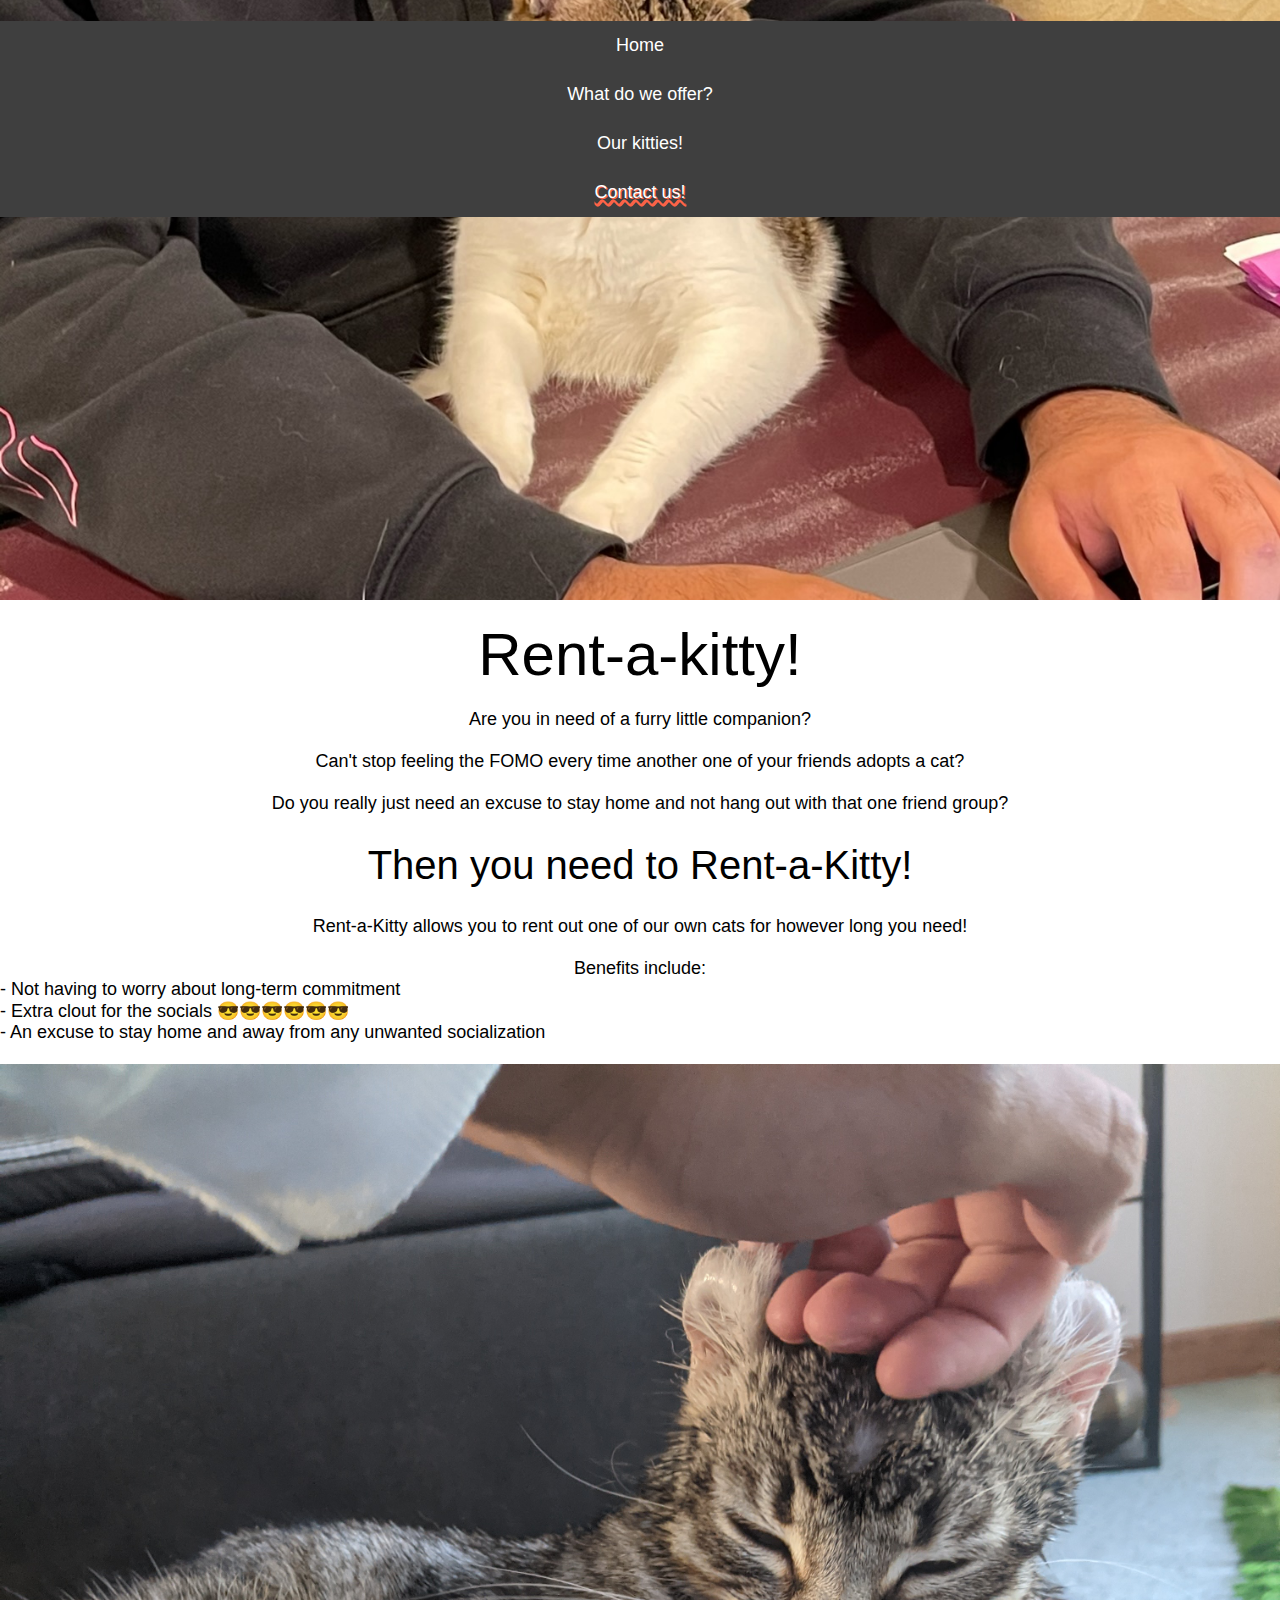
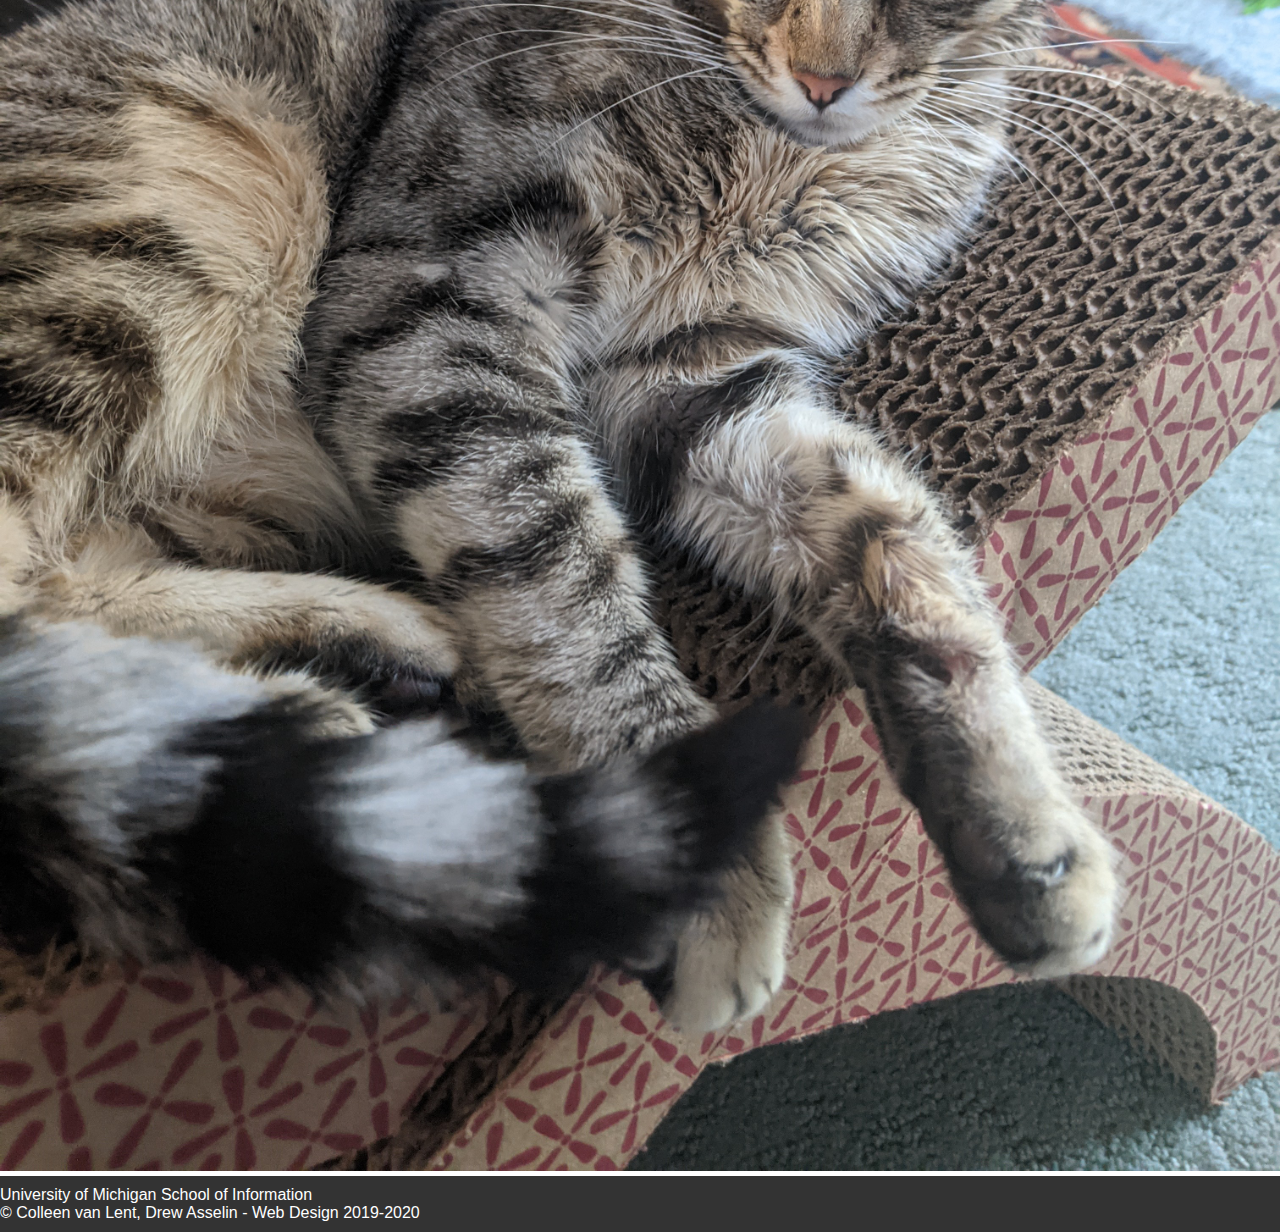
==== contact.html @ ad369d71 "Whoops is this the initial commit ahaha" ====
<!DOCTYPE html>
<html lang="en">
<head>
	<meta charset="UTF-8">
  <link rel="stylesheet" type="text/css" href="css/html5reset.css">
  <link rel="stylesheet" type="text/css" href="css/style.css">
  <link rel="stylesheet" href="https://use.typekit.net/vra7xxn.css">
	<title>Rent-a-Kitty - Contact Us!</title>
</head>
<body>
	<div class="skip"><a href="#skip">Skip to Main Content</a></div>
	  <header class="contact">
		<img src="images/logo.png" alt="" id = "logo">
		<nav>
		  <ul class="nav_links">
			  <li><a href="index.html">Home</a></li>
			  <li><a href="services.html">What do we offer?</a></li>
			  <li><a href="kitties.html">Our kitties!</a></li>
			  <li class="current"><a href="contact.html">Contact us!</a></li>
		  </ul>
	  </nav>
	</header>
	<main class="about" id="skip">
	  <h1>Rent-a-kitty!</h1>
  <div class="main-text-container">
	<p class="home">Are you in need of a furry little companion?</p>
	<br>
	<p class="home">Can't stop feeling the FOMO every time another one of your friends adopts a cat?</p>
	<br>
	<p class="home">Do you really just need an excuse to stay home and not hang out with that one friend group?</p>
	<br>
	<h2>Then you need to Rent-a-Kitty!</h2>
	<br>
	<p class="home">Rent-a-Kitty allows you to rent out one of our own cats for however long you need!</p>
	<br>
	<p class="home">Benefits include:</p>
	<p>- Not having to worry about long-term commitment</p>
	<p>- Extra clout for the socials 😎😎😎😎😎😎</p>
	<p>- An excuse to stay home and away from any unwanted socialization</p>
	<br>
	<img src="images/esma-pet-1.jpg" alt="One of our kitties, Esma, being pet on the head">
  </div>
  
  <footer>
	  <p>University of Michigan School of Information <br/>
		&copy; Colleen van Lent, Drew Asselin - Web Design 2019-2020</p>
	</footer>
  </body>
  </html>
---- css/style.css ----
html{
    scroll-behavior: smooth;
}

body{
  margin:auto;
  font-family: museo-slab, sans-serif;
  font-size: 18px;
}

h1{
  font-size: 60px;
  padding-top: 20px;
  padding-bottom: 20px;
  text-align: center;
}

h2{
    font-size: 40px;
    line-height: 1.5;
    text-align: center;
}

h3{
    font-size: 30px;
}

.home{
    text-align: center;
}

nav{
margin: 0;
padding: 0;
width: 100%;
}

nav ul{
  list-style-type: none;
  margin: 0 auto;
  padding: 0;
  overflow: hidden;
  background-color: #3f3f3f;
}

nav a{
  display: block;
  color: white;
  text-align: center;
  padding: 14px 16px;
  text-decoration-line: none;
}

nav li:hover{
  background-color: #8e8e8e;
  text-decoration: underline;
}

  .current{
  text-decoration: underline wavy tomato 2px;
  text-shadow: 1px 1px tomato;
}

.skip a{
  background: white;
  left: 0px;
  padding: 6px;
  position: absolute;
  top: -40px;
  -webkit-transition: top 1s ease-out;
  transition: top 1s ease-out;
  z-index: 1;
}

.skip a:focus{
  position: absolute;
  transition: none;
  left:0px;
  top:0px;
}

*:focus {
  border: 2px solid black;
}

.container{

  display: grid;
  grid-template-rows: 10% 30% auto 20%;
  display: inline-block;
  align-items: stretch;
  width: 100%;
}

/* Header */
header {
  background-attachment: fixed; /* Parallax effect */
  background-position: center; /* Parallax effect */
  background-size: cover; /* Parallax effect */
  color: white;
  height: 600px; /* Parallax effect */

  /* YOUR CODE HERE; */
  grid-column: 1 / -1;
  grid-row: 1 / span 1;
  background-image: url('../images/sona-grass.JPG');
  background-repeat: no-repeat;
}

.services{
    background-image: url('../images/esma-grass-flat.jpg');
}

.kitties{
    background-image: url('../images/esma-sleep-ottoman.jpg');
}

.contact{
    background-image: url('../images/sona-study-buddy.JPG');
}

footer{
  position: sticky;
  height: 20%;
  width: 100%;
  color: white;
  background-color: #333;
  font-size: 16px;
  text-align: left;
  padding-top: 10px;
  padding-bottom: 10px;

  grid-column: 0 / -1;
  grid-row: 0 / span 4;
}
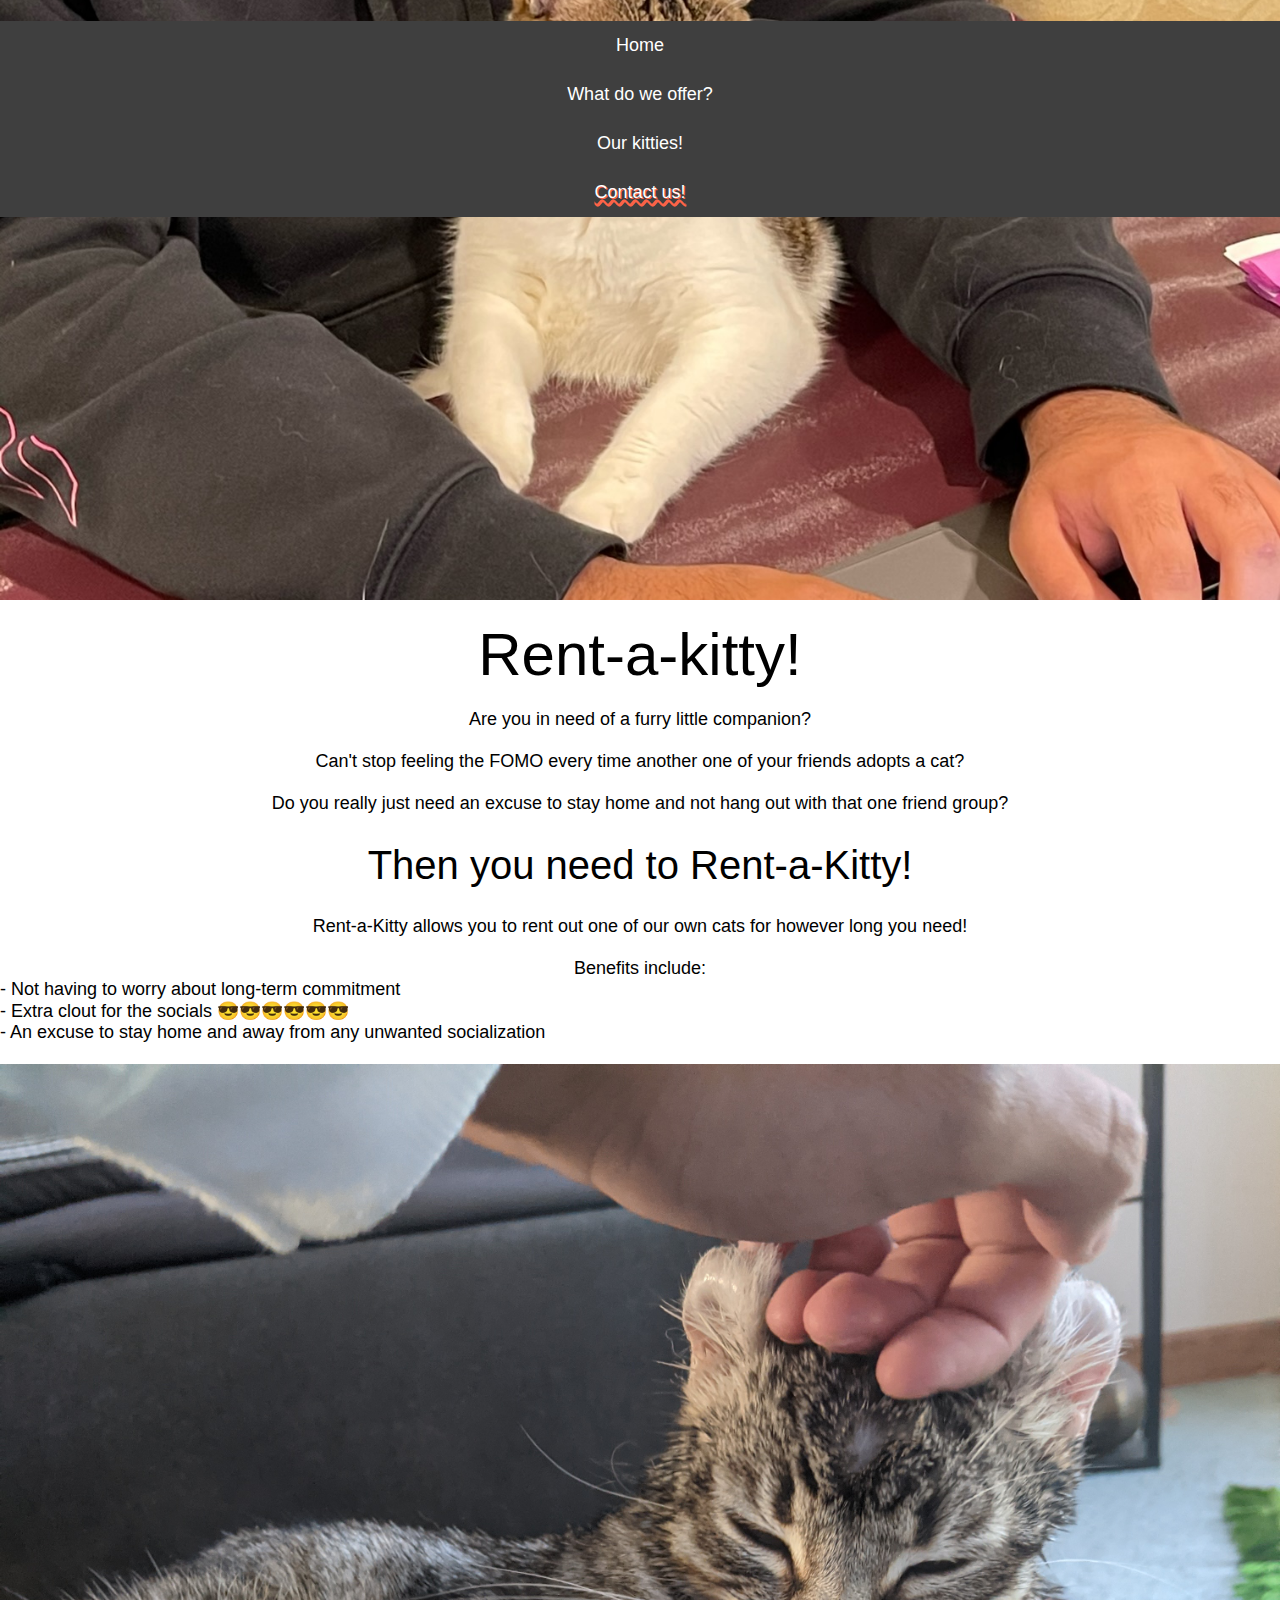
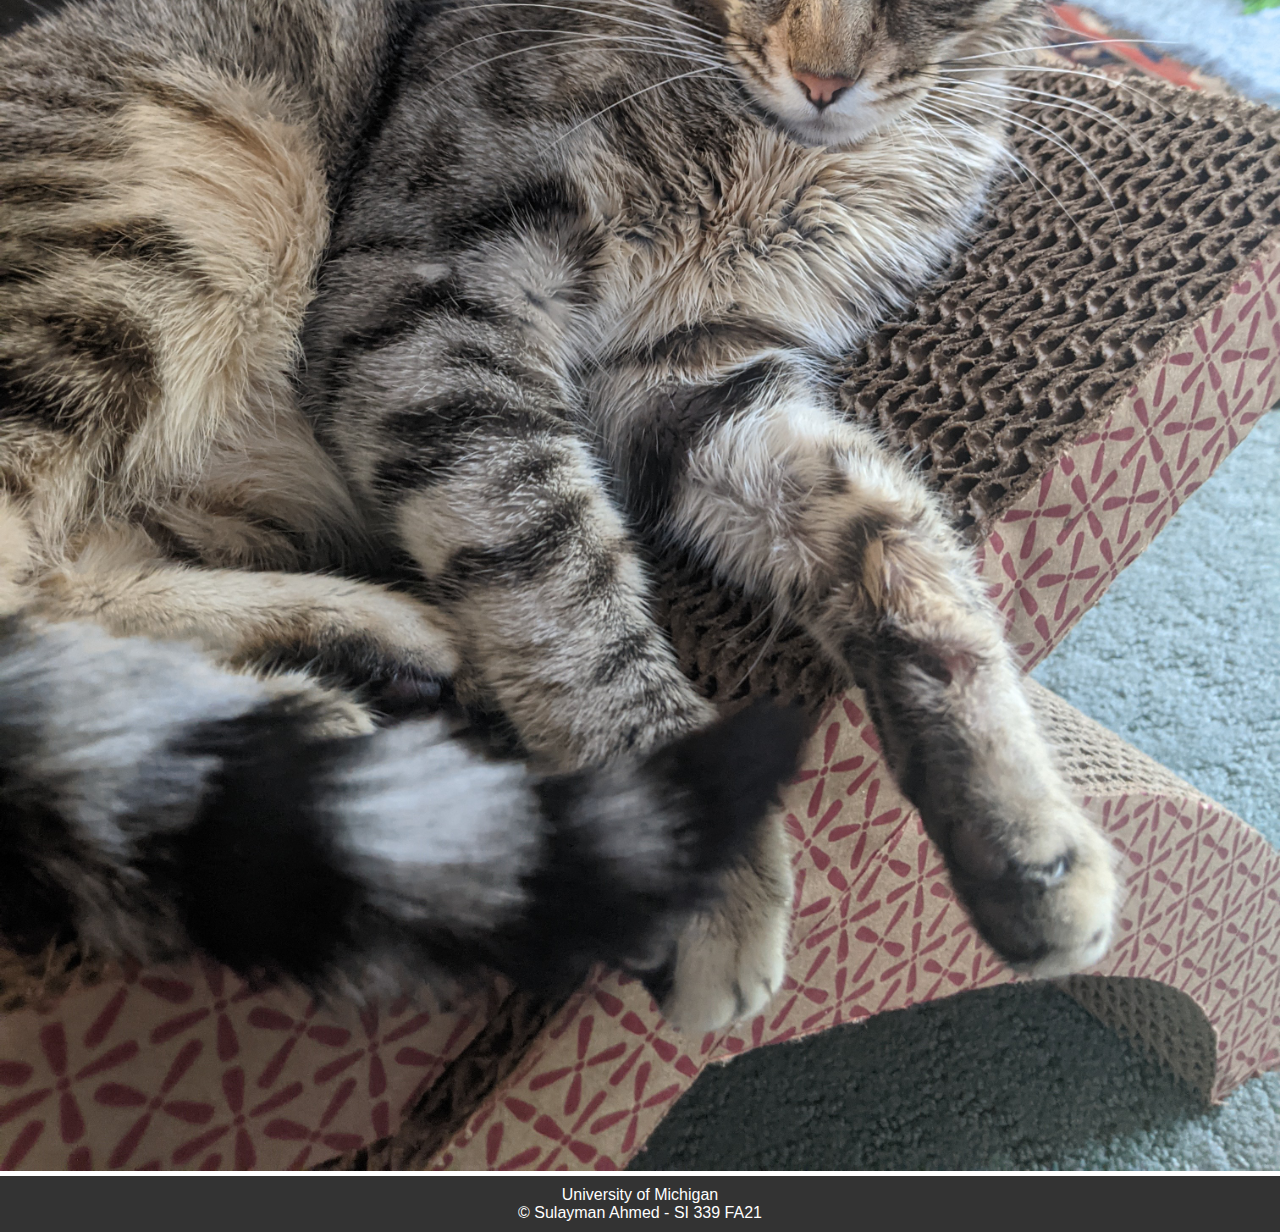
==== commit e8daf8b1: "Slight modifications for mobile view submission" ====
--- a/contact.html
+++ b/contact.html
@@ -42,8 +42,8 @@
   </div>
   
   <footer>
-	  <p>University of Michigan School of Information <br/>
-		&copy; Colleen van Lent, Drew Asselin - Web Design 2019-2020</p>
+	<p class="home">University of Michigan <br/>
+		&copy; Sulayman Ahmed - SI 339 FA21</p>
 	</footer>
   </body>
   </html>--- a/css/style.css
+++ b/css/style.css
@@ -23,6 +23,7 @@
 
 h3{
     font-size: 30px;
+    text-align: center;
 }
 
 .home{
@@ -36,11 +37,10 @@
 }
 
 nav ul{
-  list-style-type: none;
+  background-color: #3f3f3f;
   margin: 0 auto;
   padding: 0;
   overflow: hidden;
-  background-color: #3f3f3f;
 }
 
 nav a{
@@ -126,7 +126,7 @@
   color: white;
   background-color: #333;
   font-size: 16px;
-  text-align: left;
+  text-align: center;
   padding-top: 10px;
   padding-bottom: 10px;
 
